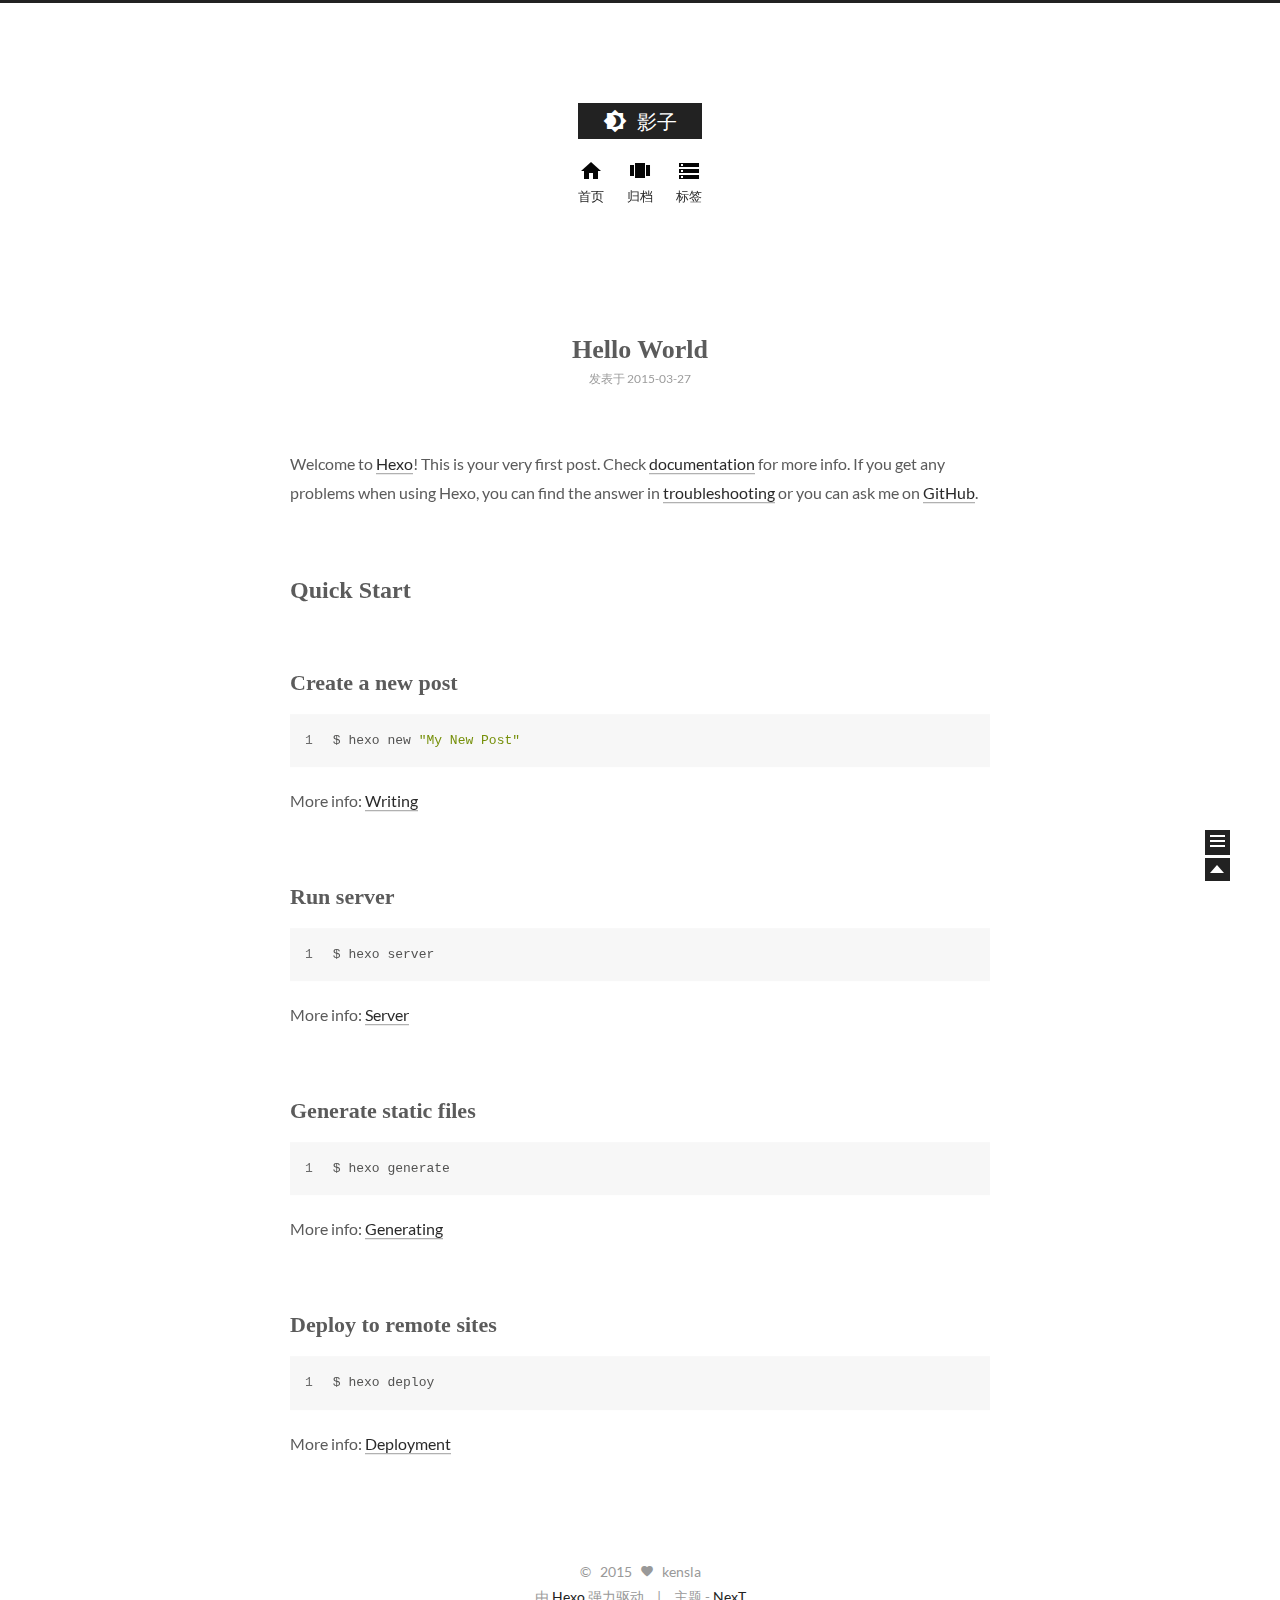
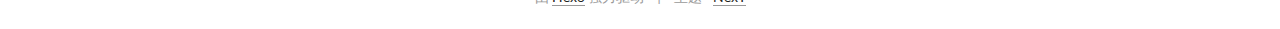
==== index.html @ 40269f3b "Site updated: 2015-03-28 00:09:03" ====
<!doctype html>
<html class="theme-next use-motion theme-next-next">
<head>
  

<meta charset="UTF-8"/>
<meta http-equiv="X-UA-Compatible" content="IE=edge"/>
<meta name="viewport" content="width=device-width, initial-scale=1, maximum-scale=1"/>




  <link rel="stylesheet" type="text/css" href="/vendors/fancybox/source/jquery.fancybox.css?v=2.1.5"/>


<link rel="stylesheet" type="text/css" href="/css/main.css?v=0.4.0"/>





    <meta name="keywords" content="Hexo,next" />



    <link rel="alternate" href="/atom.xml" title="影子" type="application/atom+xml" />



    <link rel="shorticon icon" type="image/x-icon" href="/favicon.ico?v=0.4.0" />




  <title> 影子 </title>
</head>

<body>
  <div class="container one-column 
   page-home 
">
    <div class="headband"></div>

    <div id="header" class="header">
      <div class="header-inner">
        <h1 class="site-meta">
  <span class="logo-line-before"><i></i></span>
  <a href="/" class="brand">
      <span class="logo">
        <i class="icon-logo"></i>
      </span>
      <span class="site-title">影子</span>
  </a>
  <span class="logo-line-after"><i></i></span>
</h1>


  <ul id="menu" class="menu">
    
      
      <li class="menu-item menu-item-home">
        <a href="/">
          <i class="menu-item-icon icon-home"></i> <br />
          首页
        </a>
      </li>
    
      
      <li class="menu-item menu-item-archives">
        <a href="/archives">
          <i class="menu-item-icon icon-archives"></i> <br />
          归档
        </a>
      </li>
    
      
      <li class="menu-item menu-item-tags">
        <a href="/tags">
          <i class="menu-item-icon icon-tags"></i> <br />
          标签
        </a>
      </li>
    
  </ul>


      </div>
    </div>

    <div id="main" class="main">
      <div class="main-inner">
        <div id="content" class="content">
          
            
          

          <div id="posts" class="posts-expand">
            
  
    

  <div class="post post-type-normal ">
    <div class="post-header">

      
      
        <h1 class="post-title">
          
          
            
              <a class="post-title-link" href="/2015/03/27/hello-world/">
                Hello World
              </a>
            
          
        </h1>
      

      <div class="post-meta">
        <span class="post-time">
          
            发表于 2015-03-27
          
        </span>

        
          
        

        
          
        
      </div>
    </div>

    
      <div class="post-body">

        
        

        
          
            <p>Welcome to <a href="http://hexo.io/" target="_blank" rel="external">Hexo</a>! This is your very first post. Check <a href="http://hexo.io/docs/" target="_blank" rel="external">documentation</a> for more info. If you get any problems when using Hexo, you can find the answer in <a href="http://hexo.io/docs/troubleshooting.html" target="_blank" rel="external">troubleshooting</a> or you can ask me on <a href="https://github.com/hexojs/hexo/issues" target="_blank" rel="external">GitHub</a>.</p>
<h2 id="Quick_Start">Quick Start</h2><h3 id="Create_a_new_post">Create a new post</h3><figure class="highlight bash"><table><tr><td class="gutter"><pre><span class="line">1</span><br></pre></td><td class="code"><pre><span class="line">$ hexo new <span class="string">"My New Post"</span></span><br></pre></td></tr></table></figure>
<p>More info: <a href="http://hexo.io/docs/writing.html" target="_blank" rel="external">Writing</a></p>
<h3 id="Run_server">Run server</h3><figure class="highlight bash"><table><tr><td class="gutter"><pre><span class="line">1</span><br></pre></td><td class="code"><pre><span class="line">$ hexo server</span><br></pre></td></tr></table></figure>
<p>More info: <a href="http://hexo.io/docs/server.html" target="_blank" rel="external">Server</a></p>
<h3 id="Generate_static_files">Generate static files</h3><figure class="highlight bash"><table><tr><td class="gutter"><pre><span class="line">1</span><br></pre></td><td class="code"><pre><span class="line">$ hexo generate</span><br></pre></td></tr></table></figure>
<p>More info: <a href="http://hexo.io/docs/generating.html" target="_blank" rel="external">Generating</a></p>
<h3 id="Deploy_to_remote_sites">Deploy to remote sites</h3><figure class="highlight bash"><table><tr><td class="gutter"><pre><span class="line">1</span><br></pre></td><td class="code"><pre><span class="line">$ hexo deploy</span><br></pre></td></tr></table></figure>
<p>More info: <a href="http://hexo.io/docs/deployment.html" target="_blank" rel="external">Deployment</a></p>

          
        
      </div>
    

    
      <div class="post-footer">
        

        

        
        
          <div class="post-eof"></div>
        
      </div>
    
  </div>


  

          </div>

          
        </div>

        
<div class="sidebar-toggle">
  <div class="sidebar-toggle-line-wrap">
    <span class="sidebar-toggle-line sidebar-toggle-line-first"></span>
    <span class="sidebar-toggle-line sidebar-toggle-line-middle"></span>
    <span class="sidebar-toggle-line sidebar-toggle-line-last"></span>
  </div>
</div>

<div id="sidebar" class="sidebar">
  <div class="sidebar-inner">

    

    <div class="site-overview">
      <div class="site-author motion-element">
        <img class="site-author-image" src="/images/default_avatar.jpg" alt="kensla" />
        <p class="site-author-name">kensla</p>
      </div>
      <p class="site-description motion-element"></p>
      <div class="site-state motion-element">
        <div class="site-state-item site-state-posts">
          <span class="site-state-item-count">1</span>
          <span class="site-state-item-name">日志</span>
        </div>
        <div class="site-state-item site-state-tags">
            <span class="site-state-item-count">0</span>
            <span class="site-state-item-name">标签</span>
        </div>
        <div class="site-state-item site-state-pages">
            <span class="site-state-item-count">0</span>
            <span class="site-state-item-name">页面</span>
        </div>
      </div>

      
        <div class="feed-link motion-element">
          <a href="/atom.xml">
            <i class="menu-item-icon icon-feed"></i>
            RSS
          </a>
        </div>
      

      <div class="links-of-author motion-element">
        
      </div>

      
      

    </div>

    

  </div>
</div>


      </div>
    </div>

    <div id="footer" class="footer">
      <div class="footer-inner">
        <div class="copyright">
  
  &copy; &nbsp; 
  2015
  <span class="with-love">
    <i class="icon-heart"></i>
  </span>
  <span class="author">kensla</span>
</div>

<div class="powered-by">
  由 <a class="theme-link" href="http://hexo.io">Hexo</a> 强力驱动
</div>

<div class="theme-info">
  主题 -
  <a class="theme-link" href="https://github.com/iissnan/hexo-theme-next">
    NexT
  </a>
</div>



      </div>
    </div>

    <div class="back-to-top"></div>
  </div>

  <script type="text/javascript" src="/vendors/jquery/index.js?v=2.1.3"></script>

  
  

  
  <script type="text/javascript" src="/vendors/fancybox/source/jquery.fancybox.pack.js"></script>
  <script type="text/javascript">
    $(document).ready(function() {
      $(".fancybox").fancybox();
    });
  </script>

  <script type="text/javascript">
  function hasMobileUA () {
    var nav = window.navigator;
    var ua = nav.userAgent;
    var pa = /iPad|iPhone|Android|Opera Mini|BlackBerry|webOS|UCWEB|Blazer|PSP|IEMobile|Symbian/g;

    return pa.test(ua);
  }

  function isDesktop () {
    return screen.width > 991 && !hasMobileUA();
  }

  function isTablet () {
    return screen.width < 992 && screen.width > 767 && hasMobileUA();
  }

  function isMobile () {
    return screen.width < 767 && hasMobileUA();
  }

  function escapeSelector (selector) {
    return selector.replace(/[!"$%&'()*+,.\/:;<=>?@[\\\]^`{|}~]/g, "\\$&")
  }
</script>

  

  <script type="text/javascript" src="/vendors/velocity/velocity.min.js"></script>
  <script type="text/javascript" src="/vendors/velocity/velocity.ui.min.js"></script>

  <script type="text/javascript" id="motion.global">
  $(document).ready(function () {
    var body = $('body');
    var isSidebarVisible = false;
    var sidebarToggle = $('.sidebar-toggle');
    var sidebarToggleLine1st = $('.sidebar-toggle-line-first')
    var sidebarToggleLine2nd = $('.sidebar-toggle-line-middle');
    var sidebarToggleLine3rd = $('.sidebar-toggle-line-last');
    var sidebar = $('.sidebar');

    var SIDEBAR_WIDTH = '320px';
    var SIDEBAR_DISPLAY_DURATION = 300;

    var sidebarToogleLineStatusInit = {width: '100%', opacity: 1, left: 0, rotateZ: 0, top: 0};

    var sidebarToggleLine1stStatusInit = sidebarToogleLineStatusInit;
    var sidebarToggleLine1stStatusArrow = {width: '50%', rotateZ: '-45deg', top: '2px'};
    var sidebarToogleLine1stStatusClose = {width: '100%', rotateZ: '-45deg', top: '5px'};

    var sidebarToggleLine2ndStatusInit = sidebarToogleLineStatusInit;
    var sidebarToggleLine2ndStatusArrow = {width: '90%'};
    var sidebarToogleLine2ndStatusClose = {opacity: 0};

    var sidebarToggleLine3rdStatusInit = sidebarToogleLineStatusInit;
    var sidebarToggleLine3rdStatusArrow = {width: '50%', rotateZ: '45deg', top: '-2px'};
    var sidebarToogleLine3rdStatusClose = {width: '100%', rotateZ: '45deg', top: '-5px'};

    LogoAndMenuMotion();
    sidebatToggleMotion();
    postsListMotion();
    backToTopMotion();


    $(document)
      .on('sidebar.isShowing', function () {
        isDesktop() && body.velocity(
          {paddingRight: SIDEBAR_WIDTH},
          SIDEBAR_DISPLAY_DURATION
        );
        sidebarContentMotion();
      })
      .on('sidebar.isHiding', function () {});

    function LogoAndMenuMotion() {
      $.Velocity.RunSequence([
        { e: $('.brand'), p: { opacity: 1 }, o: { duration: 100 } },
        { e: $('.logo'), p: { opacity: 1, top: 0 }, o: { duration: 50} },
        
        { e: $('.site-title'), p: { opacity: 1, top: 0 }, o: { duration: 200 } }
      ]);
      $('.menu-item').velocity('transition.slideDownIn', {display: null});
    }


    function backToTopMotion () {
      var b2top = $('.back-to-top');
      b2top.on('click', function () {
        body.velocity('scroll');
      });
    }

    function sidebarShowMotion () {

      sidebarToggleLine1st.velocity(sidebarToogleLine1stStatusClose);
      sidebarToggleLine2nd.velocity(sidebarToogleLine2ndStatusClose);
      sidebarToggleLine3rd.velocity(sidebarToogleLine3rdStatusClose);

      sidebar.velocity({width: SIDEBAR_WIDTH}, {
        display: 'block',
        duration: SIDEBAR_DISPLAY_DURATION,
        complete: function () {
          sidebar.addClass('sidebar-active');
          sidebar.trigger('sidebar.didShow');
        }
      });
      sidebar.trigger('sidebar.isShowing');
    }

    function sidebarHideMotion () {
      isDesktop() && body.velocity({paddingRight: 0});
      sidebar.velocity('reverse');

      sidebarToggleLine1st.velocity(sidebarToggleLine1stStatusInit);
      sidebarToggleLine2nd.velocity(sidebarToggleLine2ndStatusInit);
      sidebarToggleLine3rd.velocity(sidebarToggleLine3rdStatusInit);

      sidebar.removeClass('sidebar-active');
      sidebar.trigger('sidebar.isHiding');
    };

    function sidebarContentMotion () {
      $('.sidebar .motion-element').velocity(
        'transition.slideRightIn',
        {stagger: 50, drag: true}
      );
    }

    function postsListMotion () {
      var postMotionOptions = window.postMotionOptions || {stagger: 300, drag: true};
      $('.post').velocity('transition.slideDownIn', postMotionOptions);
    }

    function sidebatToggleMotion () {
      sidebarToggle.on('click', function () {
        isSidebarVisible ? sidebarHideMotion() : sidebarShowMotion();
        isSidebarVisible = !isSidebarVisible;
      });

      sidebarToggle.hover(function () {
        if (isSidebarVisible) {return}
        sidebarToggleLine1st.velocity('stop').velocity(sidebarToggleLine1stStatusArrow);
        sidebarToggleLine2nd.velocity('stop').velocity(sidebarToggleLine2ndStatusArrow);
        sidebarToggleLine3rd.velocity('stop').velocity(sidebarToggleLine3rdStatusArrow);
      }, function () {
        if (isSidebarVisible) {return}
        sidebarToggleLine1st.velocity('stop').velocity(sidebarToggleLine1stStatusInit);
        sidebarToggleLine2nd.velocity('stop').velocity(sidebarToggleLine2ndStatusInit);
        sidebarToggleLine3rd.velocity('stop').velocity(sidebarToggleLine3rdStatusInit);
      });
    }
  });

</script>





  

  

  
  

  


  
</body>
</html>
---- css/main.css ----
/* normalize.css v3.0.2 | MIT License | git.io/normalize */
html {
  font-family: sans-serif; /* 1 */
  -ms-text-size-adjust: 100%; /* 2 */
  -webkit-text-size-adjust: 100%; /* 2 */
}
body {
  margin: 0;
}
article,
aside,
details,
figcaption,
figure,
footer,
header,
hgroup,
main,
menu,
nav,
section,
summary {
  display: block;
}
audio,
canvas,
progress,
video {
  display: inline-block; /* 1 */
  vertical-align: baseline; /* 2 */
}
audio:not([controls]) {
  display: none;
  height: 0;
}
[hidden],
template {
  display: none;
}
a {
  background-color: transparent;
}
a:active,
a:hover {
  outline: 0;
}
abbr[title] {
  border-bottom: 1px dotted;
}
b,
strong {
  font-weight: bold;
}
dfn {
  font-style: italic;
}
h1 {
  font-size: 2em;
  margin: 0.67em 0;
}
mark {
  background: #ff0;
  color: #000;
}
small {
  font-size: 80%;
}
sub,
sup {
  font-size: 75%;
  line-height: 0;
  position: relative;
  vertical-align: baseline;
}
sup {
  top: -0.5em;
}
sub {
  bottom: -0.25em;
}
img {
  border: 0;
}
svg:not(:root) {
  overflow: hidden;
}
figure {
  margin: 1em 40px;
}
hr {
  -moz-box-sizing: content-box;
  box-sizing: content-box;
  height: 0;
}
pre {
  overflow: auto;
}
code,
kbd,
pre,
samp {
  font-family: monospace, monospace;
  font-size: 1em;
}
button,
input,
optgroup,
select,
textarea {
  color: inherit; /* 1 */
  font: inherit; /* 2 */
  margin: 0; /* 3 */
}
button {
  overflow: visible;
}
button,
select {
  text-transform: none;
}
button,
html input[type="button"],
input[type="reset"],
input[type="submit"] {
  -webkit-appearance: button; /* 2 */
  cursor: pointer; /* 3 */
}
button[disabled],
html input[disabled] {
  cursor: default;
}
button::-moz-focus-inner,
input::-moz-focus-inner {
  border: 0;
  padding: 0;
}
input {
  line-height: normal;
}
input[type="checkbox"],
input[type="radio"] {
  box-sizing: border-box; /* 1 */
  padding: 0; /* 2 */
}
input[type="number"]::-webkit-inner-spin-button,
input[type="number"]::-webkit-outer-spin-button {
  height: auto;
}
input[type="search"] {
  -webkit-appearance: textfield; /* 1 */
  -moz-box-sizing: content-box;
  -webkit-box-sizing: content-box; /* 2 */
  box-sizing: content-box;
}
input[type="search"]::-webkit-search-cancel-button,
input[type="search"]::-webkit-search-decoration {
  -webkit-appearance: none;
}
fieldset {
  border: 1px solid #c0c0c0;
  margin: 0 2px;
  padding: 0.35em 0.625em 0.75em;
}
legend {
  border: 0; /* 1 */
  padding: 0; /* 2 */
}
textarea {
  overflow: auto;
}
optgroup {
  font-weight: bold;
}
table {
  border-collapse: collapse;
  border-spacing: 0;
}
td,
th {
  padding: 0;
}
::selection {
  background: #262a30;
  color: #fff;
}
body {
  position: relative;
  font-family: Lato, "Microsoft Jhenghei", "Hiragino Sans GB", "Microsoft YaHei", sans-serif;
  font-size: 16px;
  line-height: 1.8;
  color: #555;
  background: #fff;
}
@media (min-width: 768px) and (max-width: 991px) {
  body {
    padding-right: 0 !important;
  }
}
@media (max-width: 767px) {
  body {
    padding-right: 0 !important;
  }
}
h1,
h2,
h3,
h4,
h5,
h6 {
  margin: 0;
  padding: 0;
  font-weight: bold;
  line-height: 1;
  font-family: Cambria, Georgia, "Microsoft Jhenghei", "Hiragino Sans GB", "Microsoft YaHei", "Times New Roman", serif;
}
h1 {
  font-size: 26px;
}
@media (max-width: 767px) {
  h1 {
    font-size: 22px;
  }
}
h2 {
  font-size: 24px;
}
@media (max-width: 767px) {
  h2 {
    font-size: 20px;
  }
}
h3 {
  font-size: 22px;
}
@media (max-width: 767px) {
  h3 {
    font-size: 18px;
  }
}
h4 {
  font-size: 20px;
}
@media (max-width: 767px) {
  h4 {
    font-size: 16px;
  }
}
h5 {
  font-size: 18px;
}
@media (max-width: 767px) {
  h5 {
    font-size: 14px;
  }
}
h6 {
  font-size: 16px;
}
@media (max-width: 767px) {
  h6 {
    font-size: 12px;
  }
}
p {
  margin: 20px 0;
}
a {
  color: #222;
  text-decoration: none;
  border-bottom: 1px solid #999;
}
a:hover {
  border-bottom-color: #222;
}
ul {
  list-style: none;
}
blockquote {
  margin: 0;
  padding: 0;
}
img {
  display: block;
  margin: auto 0;
  max-width: 100%;
  height: auto;
}
h2,
h3,
h4,
h5,
h6 {
  margin: 60px 0 15px;
}
ul {
  list-style: square;
}
hr {
  margin: 40px 0;
  height: 3px;
  border: none;
  background-color: #ddd;
  background-image: repeating-linear-gradient(-45deg, #fff, #fff 4px, transparent 4px, transparent 8px);
}
blockquote {
  padding: 0 15px;
  color: #666;
  border-left: 4px solid #ddd;
}
blockquote cite::before {
  content: "-";
  padding: 0 5px;
}
dt {
  font-weight: 700;
}
dd {
  margin: 0;
  padding: 0;
}
.pullquote {
  width: 45%;
}
.pullquote.left {
  float: left;
  margin-left: 5px;
  margin-right: 10px;
}
.pullquote.right {
  float: right;
  margin-left: 10px;
  margin-right: 5px;
}
.highlight table,
.gist table {
  width: auto;
}
.highlight table td,
.gist table td {
  border: none;
}
.highlight a,
.gist a {
  color: #222 !important;
  text-decoration: none !important;
}
.video-container {
  position: relative;
  padding-top: 60%;
  height: 0;
  overflow: hidden;
}
.video-container iframe,
.video-container object,
.video-container embed {
  position: absolute;
  top: 0;
  left: 0;
  width: 100%;
  height: 100%;
}
table {
  width: 100%;
  border-collapse: collapse;
  border-spacing: 0;
}
caption,
th,
td {
  text-align: left;
  vertical-align: middle;
  font-weight: normal;
}
th {
  font-weight: 700;
  border-bottom: 3px solid #ddd;
  padding-bottom: 10px;
}
td {
  border-bottom: 1px solid #ddd;
  padding: 10px 0;
}
.text-left {
  text-align: left;
}
.text-center {
  text-align: center;
}
.text-right {
  text-align: right;
}
.text-justify {
  text-align: justify;
}
.text-nowrap {
  white-space: nowrap;
}
.text-lowercase {
  text-transform: lowercase;
}
.text-uppercase {
  text-transform: uppercase;
}
.text-capitalize {
  text-transform: capitalize;
}
.center-block {
  display: block;
  margin-left: auto;
  margin-right: auto;
}
.clearfix:before,
.clearfix:after {
  content: " ";
  display: table;
}
.clearfix:after {
  clear: both;
}
.full-image.full-image.full-image {
  border: none;
}
@media (min-width: 992px) {
  .full-image.full-image.full-image {
    max-width: none;
    width: 126%;
    margin: 0 -13%;
  }
}
.blockquote-center,
.page-home .post-type-quote blockquote,
.page-post-detail .post-type-quote blockquote {
  position: relative;
  margin: 40px 0;
  padding: 0;
  border-left: none;
  text-align: center;
}
.blockquote-center::before,
.page-home .post-type-quote blockquote::before,
.page-post-detail .post-type-quote blockquote::before,
.blockquote-center::after,
.page-home .post-type-quote blockquote::after,
.page-post-detail .post-type-quote blockquote::after {
  position: absolute;
  content: ' ';
  display: block;
  width: 100%;
  height: 24px;
  opacity: 0.2;
  background: url("[data-uri]") no-repeat;
  background-position: 0 -7px;
  background-size: 24px 24px;
}
.blockquote-center::before,
.page-home .post-type-quote blockquote::before,
.page-post-detail .post-type-quote blockquote::before {
  top: -20px;
  border-top: 1px solid #ccc;
}
.blockquote-center::after,
.page-home .post-type-quote blockquote::after,
.page-post-detail .post-type-quote blockquote::after {
  bottom: -20px;
  border-bottom: 1px solid #ccc;
  background-position: 100% 7px;
}
.blockquote-center p,
.page-home .post-type-quote blockquote p,
.page-post-detail .post-type-quote blockquote p,
.blockquote-center div,
.page-home .post-type-quote blockquote div,
.page-post-detail .post-type-quote blockquote div {
  text-align: center;
}
.use-motion .motion-element {
  opacity: 0;
}
@font-face {
  font-family: 'Lato';
  src: url("../fonts/lato/lato-reg-webfont-g.eot");
  font-weight: normal;
  font-style: normal;
}
@font-face {
  font-family: 'Lato';
  src: url("../fonts/lato/lato-reg-webfont-g.woff") format('woff');
  font-weight: normal;
  font-style: normal;
}
@font-face {
  font-family: 'Lato';
  src: url("../fonts/lato/lato-bol-webfont-g.eot");
  font-weight: bold;
  font-style: normal;
}
@font-face {
  font-family: 'Lato';
  src: url("../fonts/lato/lato-bol-webfont-g.woff") format('woff');
  font-weight: bold;
  font-style: normal;
}
@font-face {
  font-family: 'Lato';
  src: url("../fonts/lato/lato-regita-webfont-g.eot");
  font-weight: normal;
  font-style: italic;
}
@font-face {
  font-family: 'Lato';
  src: url("../fonts/lato/lato-regita-webfont-g.woff") format('woff');
  font-weight: normal;
  font-style: italic;
}
@font-face {
  font-family: 'default';
  src: url("../fonts/icon-default/icomoon.eot?-9394c0");
  src: url("../fonts/icon-default/icomoon.eot?#iefix-9394c0") format('embedded-opentype'), url("../fonts/icon-default/icomoon.woff?-9394c0") format('woff'), url("../fonts/icon-default/icomoon.ttf?-9394c0") format('truetype'), url("../fonts/icon-default/icomoon.svg?-9394c0#default") format('svg');
  font-weight: normal;
  font-style: normal;
}
[class^="icon-"],
[class*=" icon-"] {
  font-family: 'default';
  speak: none;
  font-style: normal;
  font-weight: normal;
  font-variant: normal;
  text-transform: none;
  line-height: 1;
/* Better Font Rendering =========== */
  -webkit-font-smoothing: antialiased;
  -moz-osx-font-smoothing: grayscale;
}
.icon-logo {
  font-size: 24px;
  color: #fff;
}
.icon-home,
.icon-categories,
.icon-archives,
.icon-tags,
.icon-about,
.icon-feed {
  font-size: 24px;
  color: #000;
}
.icon-external-link {
  font-size: 14px;
}
.icon-heart {
  font-size: 14px;
}
.icon-logo:before {
  content: "\e61c";
}
.icon-home:before {
  content: "\e605";
}
.icon-categories:before {
  content: "\e625";
}
.icon-archives:before {
  content: "\e60b";
}
.icon-tags:before {
  content: "\e610";
}
.icon-about:before {
  content: "\e612";
}
.icon-feed:before {
  content: "\e62b";
}
.icon-external-link:before {
  content: "\e607";
}
.icon-heart:before {
  content: "\e601";
}
.icon-account-circle:before {
  content: "\e600";
}
.icon-favorite-outline:before {
  content: "\e602";
}
.icon-get-app:before {
  content: "\e603";
}
.icon-grade:before {
  content: "\e604";
}
.icon-invert-colors:before {
  content: "\e606";
}
.icon-room:before {
  content: "\e608";
}
.icon-schedule:before {
  content: "\e609";
}
.icon-search:before {
  content: "\e60a";
}
.icon-location-on:before {
  content: "\e60c";
}
.icon-brightness-high:before {
  content: "\e60d";
}
.icon-brightness-low:before {
  content: "\e60e";
}
.icon-brightness-medium:before {
  content: "\e60f";
}
.icon-format-quote:before {
  content: "\e611";
}
.icon-keyboard-arrow-down:before {
  content: "\e613";
}
.icon-keyboard-arrow-left:before {
  content: "\e614";
}
.icon-keyboard-arrow-right:before {
  content: "\e615";
}
.icon-keyboard-arrow-up:before {
  content: "\e616";
}
.icon-keyboard-capslock:before {
  content: "\e617";
}
.icon-audiotrack:before {
  content: "\e618";
}
.icon-brightness-1:before {
  content: "\e619";
}
.icon-brightness-2:before {
  content: "\e61a";
}
.icon-brightness-3:before {
  content: "\e61b";
}
.icon-brightness-4:before {
  content: "\e61c";
}
.icon-brightness-5:before {
  content: "\e61d";
}
.icon-brightness-6:before {
  content: "\e61e";
}
.icon-brightness-7:before {
  content: "\e61f";
}
.icon-filter-vintage:before {
  content: "\e620";
}
.icon-hdr-strong:before {
  content: "\e621";
}
.icon-nature-people:before {
  content: "\e622";
}
.icon-timelapse:before {
  content: "\e623";
}
.icon-timer-auto:before {
  content: "\e624";
}
.icon-layers:before {
  content: "\e625";
}
.icon-pin-drop:before {
  content: "\e626";
}
.icon-arrow-drop-down:before {
  content: "\e627";
}
.icon-arrow-drop-up:before {
  content: "\e628";
}
.icon-check:before {
  content: "\e629";
}
.icon-close:before {
  content: "\e62a";
}
.icon-whatshot:before {
  content: "\e62b";
}
.icon-radio-button-on:before {
  content: "\e62c";
}
.icon-star:before {
  content: "\e62d";
}
.post pre,
.post .highlight {
  background: #f7f7f7;
  margin: 20px 0;
  padding: 15px;
  overflow: auto;
  font-size: 13px;
  color: #4d4d4c;
  line-height: 1.8;
}
.post .highlight .gutter pre,
.post .gist .gist-file .gist-data .line-numbers {
  color: #666;
}
.post pre,
.post code {
  font-family: "PT Mono", Consolas, Monaco, Menlo, monospace;
}
.post code {
  background: #eee;
  text-shadow: 0 1px #fff;
  padding: 0 0.3em;
}
.post pre code {
  background: none;
  text-shadow: none;
  padding: 0;
}
.post .highlight pre {
  border: none;
  margin: 0;
  padding: 0;
}
.post .highlight table {
  margin: 0;
  width: auto;
}
.post .highlight td {
  border: none;
  padding: 0;
}
.post .highlight figcaption {
  font-size: 0.85em;
  color: #8e908c;
  line-height: 1em;
  margin-bottom: 1em;
}
.post .highlight figcaption:before,
.post .highlight figcaption:after {
  content: " ";
  display: table;
}
.post .highlight figcaption:after {
  clear: both;
}
.post .highlight figcaption a {
  float: right;
}
.post .highlight .gutter pre {
  text-align: right;
  padding-right: 20px;
}
.post .highlight .line {
  height: 20px;
}
.post .gist {
  margin: 20px 0;
  border-style: solid;
  border-color: $baseBorderColor;
  border-width: 1px 0;
  background: #f7f7f7;
  padding: 15px 40px 15px 15px;
}
.post .gist .gist-file {
  border: none;
  font-family: "PT Mono", Consolas, Monaco, Menlo, monospace;
  margin: 0;
}
.post .gist .gist-file .gist-data {
  background: none;
  border: none;
}
.post .gist .gist-file .gist-data .line-numbers {
  background: none;
  border: none;
  padding: 0 20px 0 0;
}
.post .gist .gist-file .gist-data .line-data {
  padding: 0 !important;
}
.post .gist .gist-file .highlight {
  margin: 0;
  padding: 0;
  border: none;
}
.post .gist .gist-file .gist-meta {
  background: #f7f7f7;
  color: #8e908c;
  font: 13px Lato, "Microsoft Jhenghei", "Hiragino Sans GB", "Microsoft YaHei", sans-serif;
  text-shadow: 0 0;
  padding: 0;
  margin-top: 1em;
  margin-left: 40px;
}
.post .gist .gist-file .gist-meta a {
  color: color-link;
  font-weight: normal;
}
.post .gist .gist-file .gist-meta a:hover {
  text-decoration: underline;
}
pre .comment {
  color: #8e908c;
}
pre .variable,
pre .attribute,
pre .tag,
pre .regexp,
pre .ruby .constant,
pre .xml .tag .title,
pre .xml .pi,
pre .xml .doctype,
pre .html .doctype,
pre .css .id,
pre .css .class,
pre .css .pseudo {
  color: #c82829;
}
pre .number,
pre .preprocessor,
pre .built_in,
pre .literal,
pre .params,
pre .constant {
  color: #f5871f;
}
pre .ruby .class .title,
pre .css .rules .attribute {
  color: #718c00;
}
pre .string,
pre .value,
pre .inheritance,
pre .header,
pre .ruby .symbol,
pre .xml .cdata {
  color: #718c00;
}
pre .title,
pre .css .hexcolor {
  color: #3e999f;
}
pre .function,
pre .python .decorator,
pre .python .title,
pre .ruby .function .title,
pre .ruby .title .keyword,
pre .perl .sub,
pre .javascript .title,
pre .coffeescript .title {
  color: #4271ae;
}
pre .keyword,
pre .javascript .function {
  color: #8959a8;
}
html,
body {
  height: 100%;
}
.container {
  position: relative;
  min-height: 100%;
}
.header-inner {
  margin: 0 auto;
  padding: 100px 0 70px;
  width: 960px;
}
.one-column .header-inner {
  width: 700px;
}
.main {
  padding-bottom: 150px;
}
.main-inner {
  margin: 0 auto;
  width: 960px;
}
.one-column .main-inner {
  width: 700px;
}
.main-inner .content {
  width: 700px;
}
.footer {
  position: absolute;
  left: 0;
  bottom: 0;
  width: 100%;
  min-height: 50px;
}
.footer-inner {
  margin: 20px auto;
  width: 960px;
}
.one-column .footer-inner {
  width: 700px;
}
.headband {
  height: 3px;
  background: #222;
}
.header {
  background: #fff;
}
.header-inner {
  position: relative;
}
.site-meta {
  text-align: center;
}
@media (max-width: 767px) {
  .site-meta {
    text-align: center;
  }
}
.brand {
  position: relative;
  display: inline-block;
  padding: 0 25px;
  color: #fff;
  background: #222;
  border-bottom: none;
  font-family: Lato, "Microsoft Jhenghei", "Hiragino Sans GB", "Microsoft YaHei", sans-serif;
}
.logo {
  display: inline-block;
  margin-right: 5px;
  line-height: 36px;
  vertical-align: top;
}
.site-title {
  display: inline-block;
  vertical-align: top;
  line-height: 36px;
  font-size: 20px;
  font-weight: normal;
}
.use-motion .brand {
  opacity: 0;
}
.use-motion .logo,
.use-motion .site-title {
  opacity: 0;
  position: relative;
  top: -10px;
}
.menu {
  margin-top: 20px;
  padding-left: 0;
  text-align: center;
}
.menu .menu-item {
  display: inline-block;
  margin-left: 20px;
}
.menu .menu-item:first-child {
  margin-left: 0;
}
.menu .menu-item a {
  display: block;
  font-size: 13px;
  text-transform: capitalize;
  line-height: 1.5;
  border-bottom: 1px solid transparent;
  transition-property: border-color;
  transition-duration: 0.2s;
  transition-timing-function: ease-in-out;
  transition-delay: 0s;
}
.menu .menu-item a:hover {
  border-bottom-color: #222;
}
.translation {
  margin-top: -20px;
  font-size: 14px;
  color: #999;
}
.post:last-child .post-eof.post-eof.post-eof {
  display: none;
}
.sidebar-toggle {
  position: fixed;
  right: 50px;
  bottom: 45px;
  width: 15px;
  height: 15px;
  padding: 5px;
  background: #222;
  line-height: 0;
  z-index: 1050;
  cursor: pointer;
  -webkit-transform: translateZ(0);
}
@media (min-width: 768px) and (max-width: 991px) {
  .sidebar-toggle {
    display: none;
  }
}
@media (max-width: 767px) {
  .sidebar-toggle {
    display: none;
  }
}
.sidebar-toggle-line {
  position: relative;
  display: inline-block;
  vertical-align: top;
  height: 2px;
  width: 100%;
  background: #fff;
  margin-top: 3px;
}
.sidebar-toggle-line:first-child {
  margin-top: 0;
}
.sidebar {
  width: 0;
  position: fixed;
  right: 0;
  top: 0;
  bottom: 0;
  z-index: 1040;
  box-shadow: inset 0 2px 6px #000;
  background: #222;
  -webkit-transform: translateZ(0);
}
.sidebar a {
  color: #555;
  border-bottom-color: #555;
}
@media (min-width: 768px) and (max-width: 991px) {
  .sidebar {
    display: none !important;
  }
}
@media (max-width: 767px) {
  .sidebar {
    display: none !important;
  }
}
.sidebar-inner {
  position: relative;
  padding: 20px 10px;
  color: #999;
  text-align: center;
}
.site-author-image {
  display: block;
  margin: 0 auto;
  max-width: 96px;
  height: auto;
  border: 2px solid #333;
  padding: 2px;
}
.site-author-name {
  margin: 5px 0 0;
  color: #f5f5f5;
}
.site-description {
  margin-top: 5px;
  font-size: 14px;
  color: #555;
}
.site-state {
  overflow: hidden;
  line-height: 1.4;
}
.site-state-item {
  display: inline-block;
  padding: 0 15px;
  border-left: 1px solid #333;
}
.site-state-item:first-child {
  border-left: none;
}
.site-state-item-count {
  display: block;
  text-align: center;
  font-size: 18px;
}
.site-state-item-name {
  font-size: 13px;
}
.feed-link {
  margin-top: 20px;
}
.feed-link a {
  display: inline-block;
  padding: 0 15px;
  color: #fc6423;
  border: 1px solid #fc6423;
  border-radius: 4px;
}
.feed-link a i {
  color: #fc6423;
  font-size: 14px;
}
.feed-link a:hover {
  color: #fff;
  background: #fc6423;
}
.feed-link a:hover i {
  color: #fff;
}
.links-of-author {
  margin-top: 20px;
}
.links-of-author a {
  display: inline-block;
  vertical-align: middle;
  margin-right: 10px;
  margin-bottom: 10px;
  color: #555;
  border-bottom-color: #555;
  font-size: 13px;
}
.links-of-author a:hover {
  color: #999;
}
.links-of-author a:before {
  display: inline-block;
  vertical-align: middle;
  margin-right: 3px;
  content: " ";
  width: 4px;
  height: 4px;
  border-radius: 50%;
  background: #63d7eb;
}
.sidebar-nav {
  margin: 0;
  padding-left: 0;
}
.sidebar-nav li {
  display: inline-block;
  cursor: pointer;
  border-bottom: 1px solid transparent;
  font-size: 15px;
}
.sidebar-nav li:hover {
  color: #f5f5f5;
}
.page-post-detail .sidebar-nav-toc {
  padding: 0 5px;
}
.page-post-detail .sidebar-nav-overview {
  margin-left: 10px;
}
.sidebar-nav .sidebar-nav-active {
  color: #87daff;
  border-bottom-color: #87daff;
}
.sidebar-nav .sidebar-nav-active:hover {
  color: #87daff;
}
.post-toc {
  overflow: hidden;
  position: relative;
}
.post-toc-empty {
  font-size: 14px;
  color: #666;
}
.post-toc ol {
  overflow: auto;
  margin: 0;
  padding: 0 10px 10px;
  text-align: left;
  list-style: none;
  font-size: 14px;
}
.post-toc ol a {
  color: #999;
}
.post-toc ol a:hover {
  color: #ccc;
}
.post-toc .nav .nav-child {
  display: none;
}
.post-toc .nav .active .nav-child {
  display: block;
}
.post-toc .nav .active > a {
  color: #ccc;
}
.post-toc .nav .active-current > a {
  color: #87daff;
}
.post-toc .nav .active-current > a:hover {
  color: #87daff;
}
.post-toc-indicator {
  height: 20px;
  opacity: 0.4;
  background: no-repeat 10px 50%;
  background-size: 10px 12px;
}
.post-toc-indicator-top {
  opacity: 0;
  margin-top: 10px;
  background-image: url("[data-uri]");
}
.post-toc-indicator-bottom {
  position: absolute;
  width: 100%;
  background-image: url("[data-uri]");
}
.footer {
  font-size: 14px;
  color: #999;
}
.footer img {
  border: none;
}
.footer-inner {
  text-align: center;
}
.with-love {
  display: inline-block;
  margin: 0 5px;
}
.powered-by,
.theme-info {
  display: inline-block;
}
.powered-by {
  margin-right: 10px;
}
.powered-by::after {
  content: "|";
  padding-left: 10px;
}
.cc-license {
  margin-top: 10px;
  text-align: center;
}
.cc-license .cc-opacity {
  opacity: 0.7;
  border-bottom: none;
}
.cc-license .cc-opacity:hover {
  opacity: 0.9;
}
.cc-license img {
  display: inline-block;
}
@media (max-width: 767px) {
  body {
    font-size: 14px;
  }
  .header-inner,
  .one-column .header-inner,
  .main-inner,
  .one-column .main-inner,
  .main-inner .content,
  .footer-inner,
  .one-column .footer-inner {
    width: auto;
  }
  .main-inner {
    margin: 20px auto 0;
  }
  .footer-inner {
    padding: 0 10px;
  }
}
.btn {
  display: inline-block;
  padding: 0 20px;
  font-size: 15px;
  color: #fff;
  background: #222;
  border: 2px solid #222;
  text-decoration: none;
  transition-property: background-color;
  transition-duration: 0.2s;
  transition-timing-function: ease-in-out;
  transition-delay: 0s;
}
.btn:hover {
  border-color: #222;
  color: #222;
  background: #fff;
}
.posts-expand {
  padding-top: 40px;
}
@media (max-width: 767px) {
  .posts-expand {
    margin: 0 20px;
  }
  .post-body pre,
  .post-body .highlight {
    margin: 0 -20px;
    padding: 10px 20px;
  }
  .post-body pre .gutter pre,
  .post-body .highlight .gutter pre {
    padding-right: 10px;
  }
}
.posts-expand .post-title {
  font-size: 26px;
  text-align: center;
}
@media (max-width: 767px) {
  .posts-expand .post-title {
    font-size: 22px;
  }
}
.posts-expand .post-title-link {
  display: inline-block;
  position: relative;
  color: #555;
  border-bottom: none;
  line-height: 1.2;
  vertical-align: top;
}
.posts-expand .post-title-link::before {
  content: "";
  position: absolute;
  width: 100%;
  height: 2px;
  bottom: 0;
  left: 0;
  background-color: #000;
  visibility: hidden;
  transform: scaleX(0);
  transition-duration: 0.2s;
  transition-timing-function: ease-in-out;
  transition-delay: 0s;
}
.posts-expand .post-title-link:hover::before {
  visibility: visible;
  transform: scaleX(1);
}
.posts-expand .post-meta {
  margin: 3px 0 60px 0;
  color: #999;
  font-size: 12px;
  text-align: center;
}
.posts-expand .post-meta .post-category-list {
  display: inline-block;
  margin: 0;
  padding: 3px;
}
.posts-expand .post-meta .post-category-list-link {
  color: #999;
}
.posts-expand .post-meta .post-comments-count a {
  border-bottom: none;
  color: #999;
}
.posts-expand .post-body h2,
.posts-expand .post-body h3,
.posts-expand .post-body h4,
.posts-expand .post-body h5,
.posts-expand .post-body h6 {
  padding-top: 10px;
}
.posts-expand .post-body img {
  box-sizing: border-box;
  margin: auto;
  padding: 3px;
  border: 1px solid #ddd;
}
.posts-expand .post-tags {
  margin-top: 40px;
  text-align: center;
}
.posts-expand .post-tags a {
  display: inline-block;
  margin-right: 10px;
  font-size: 13px;
}
.post-nav {
  overflow: hidden;
  margin-top: 60px;
  padding: 10px;
  white-space: nowrap;
  border-top: 1px solid #eee;
}
.post-nav-item {
  display: inline-block;
  width: 50%;
  white-space: normal;
}
.post-nav-item a {
  position: relative;
  display: inline-block;
  line-height: 25px;
  font-size: 14px;
  color: #555;
  border-bottom: none;
}
.post-nav-item a:hover {
  color: #222;
  font-weight: bold;
  border-bottom: none;
}
.post-nav-item a:active {
  top: 2px;
}
.post-nav-item a:before,
.post-nav-item a:after {
  display: inline-block;
  width: 16px;
  height: 25px;
  vertical-align: top;
  opacity: 0.4;
  background-size: 16px;
}
.post-nav-prev a:before {
  content: ' ';
  background: url("[data-uri]") no-repeat 0 50%;
  background-size: 8px;
}
.post-nav-prev a:hover:before {
  opacity: 1;
}
.post-nav-next {
  text-align: right;
}
.post-nav-next a:after {
  content: ' ';
  background: url("[data-uri]") no-repeat 100% 50%;
  background-size: 8px;
}
.post-nav-next a:hover:after {
  opacity: 1;
}
.posts-expand .post-eof {
  display: block;
  margin: 160px auto 120px;
  width: 8%;
  height: 1px;
  background: #ccc;
  text-align: center;
}
.post-more-link {
  margin-top: 50px;
}
@media (max-width: 767px) {
  .posts-collapse {
    margin: 0 20px;
  }
  .posts-collapse .post-title,
  .posts-collapse .post-meta {
    display: block;
    width: auto;
    text-align: left;
  }
}
.posts-collapse {
  margin-left: 55px;
}
@media (max-width: 767px) {
  .posts-collapse {
    margin: 0 20px;
  }
}
.posts-collapse .collection-title {
  position: relative;
  margin: 60px 0;
}
.posts-collapse .collection-title h2 {
  margin-left: 20px;
}
.posts-collapse .collection-title small {
  color: #bbb;
}
.posts-collapse .collection-title::before {
  content: " ";
  position: absolute;
  left: 0;
  top: 50%;
  margin-left: -4px;
  margin-top: -4px;
  width: 8px;
  height: 8px;
  background: #bbb;
  border-radius: 50%;
}
.posts-collapse .post {
  margin: 30px 0;
}
.posts-collapse .post-header {
  position: relative;
  border-bottom: 1px dashed #ccc;
}
.posts-collapse .post-header::before {
  content: " ";
  position: absolute;
  left: 0;
  top: 12px;
  width: 6px;
  height: 6px;
  margin-left: -4px;
  background: #bbb;
  border-radius: 50%;
  border: 1px solid #fff;
}
.posts-collapse .post-header:hover {
  border-bottom-color: #666;
}
.posts-collapse .post-header:hover::before {
  background: #222;
}
.posts-collapse .post-meta {
  position: absolute;
  font-size: 12px;
  left: 20px;
  top: 5px;
}
.posts-collapse .post-comments-count {
  display: none;
}
.posts-collapse .post-title {
  margin-left: 60px;
  font-size: 16px;
  font-weight: normal;
  font-family: Lato, "Microsoft Jhenghei", "Hiragino Sans GB", "Microsoft YaHei", sans-serif;
  line-height: inherit;
}
.posts-collapse .post-title::after {
  margin-left: 3px;
  opacity: 0.6;
}
.posts-collapse .post-title a {
  color: #666;
  border-bottom: none;
}
.page-home .post-type-quote .post-header,
.page-post-detail .post-type-quote .post-header,
.page-home .post-type-quote .post-tags,
.page-post-detail .post-type-quote .post-tags {
  display: none;
}
.pagination {
  margin: 120px 0 40px;
  text-align: center;
  border-top: 1px solid #eee;
}
.page-number-basic,
.pagination .prev,
.pagination .next,
.pagination .page-number,
.pagination .space {
  display: inline-block;
  position: relative;
  top: -1px;
  margin: 0 10px;
  padding: 0 10px;
  line-height: 30px;
}
@media (max-width: 767px) {
  .page-number-basic,
  .pagination .prev,
  .pagination .next,
  .pagination .page-number,
  .pagination .space {
    margin: 0 5px;
  }
}
.pagination .prev,
.pagination .next,
.pagination .page-number {
  border-bottom: 0;
  border-top: 1px solid #eee;
  transition-property: border-color;
  transition-duration: 0.2s;
  transition-timing-function: ease-in-out;
  transition-delay: 0s;
}
.pagination .prev:hover,
.pagination .next:hover,
.pagination .page-number:hover {
  border-top-color: #222;
}
.pagination .space {
  padding: 0;
  margin: 0;
}
.pagination .prev {
  margin-left: 0;
}
.pagination .next {
  margin-right: 0;
}
.pagination .page-number.current {
  color: #fff;
  background: #ccc;
  border-top-color: #ccc;
}
@media (max-width: 767px) {
  .pagination {
    border-top: none;
  }
  .pagination .prev,
  .pagination .next,
  .pagination .page-number {
    margin-bottom: 10px;
    border-top: 0;
    border-bottom: 1px solid #eee;
  }
  .pagination .prev:hover,
  .pagination .next:hover,
  .pagination .page-number:hover {
    border-bottom-color: #222;
  }
}
.comments {
  margin-top: 60px;
}
.tag-cloud {
  text-align: center;
}
.tag-cloud a {
  display: inline-block;
  margin: 10px;
}
.post-gallery {
  overflow: hidden;
  display: table;
  border-spacing: 10px;
  border-collapse: separate;
}
.post-gallery a {
  display: table-cell;
  width: 25%;
  height: 100px;
  text-align: center;
  vertical-align: middle;
  border: none;
}
.post-gallery .post-gallery-img img {
  max-width: 100%;
  max-height: 100%;
  border: none;
}
.fancybox-close,
.fancybox-close:hover {
  border: none;
}
.back-to-top {
  position: fixed;
  bottom: 19px;
  right: 50px;
  z-index: 1050;
  width: 15px;
  height: 13px;
  padding: 5px;
  background: #222;
  color: #fff;
  cursor: pointer;
  -webkit-transform: translateZ(0);
}
@media (max-width: 767px) {
  .back-to-top {
    display: none;
  }
}
@media (min-width: 768px) and (max-width: 991px) {
  .back-to-top {
    display: none;
  }
}
.back-to-top:before {
  display: block;
  content: " ";
  margin-top: 2px;
  width: 0;
  height: 0;
  border-width: 0 7px 8px 7px;
  border-color: transparent transparent #fff transparent;
  border-style: solid;
}
.theme-next #ds-thread #ds-reset {
  color: #555;
}
.theme-next #ds-thread #ds-reset .ds-replybox {
  margin-bottom: 30px;
}
.theme-next #ds-thread #ds-reset .ds-replybox .ds-avatar,
.theme-next #ds-reset .ds-avatar img {
  box-shadow: none;
}
.theme-next #ds-thread #ds-reset .ds-textarea-wrapper {
  border-color: #c7d4e1;
  background: none;
  border-top-right-radius: 3px;
  border-top-left-radius: 3px;
}
.theme-next #ds-thread #ds-reset .ds-textarea-wrapper textarea {
  height: 60px;
}
.theme-next #ds-reset .ds-rounded-top {
  border-radius: 0;
}
.theme-next #ds-thread #ds-reset .ds-post-toolbar {
  box-sizing: border-box;
  border: 1px solid #c7d4e1;
  background: #f6f8fa;
}
.theme-next #ds-thread #ds-reset .ds-post-options {
  height: 40px;
  border: none;
  background: none;
}
.theme-next #ds-thread #ds-reset .ds-toolbar-buttons {
  top: 11px;
}
.theme-next #ds-thread #ds-reset .ds-sync {
  top: 5px;
}
.theme-next #ds-thread #ds-reset .ds-post-button {
  top: 4px;
  right: 5px;
  width: 90px;
  height: 30px;
  border: 1px solid #c5ced7;
  border-radius: 3px;
  background-image: linear-gradient(#fbfbfc, #f5f7f9);
  color: #60676d;
}
.theme-next #ds-thread #ds-reset .ds-post-button:hover {
  background-position: 0 -30px;
  color: #60676d;
}
.theme-next #ds-thread #ds-reset .ds-comments-info {
  padding: 10px 0;
}
.theme-next #ds-thread #ds-reset .ds-sort {
  display: none;
}
.theme-next #ds-thread #ds-reset li.ds-tab a.ds-current {
  border: none;
  background: #f6f8fa;
  color: #60676d;
}
.theme-next #ds-thread #ds-reset li.ds-tab a.ds-current:hover {
  background-color: #e9f0f7;
  color: #60676d;
}
.theme-next #ds-thread #ds-reset li.ds-tab a {
  border-radius: 2px;
  padding: 5px;
}
.theme-next #ds-thread #ds-reset .ds-login-buttons p {
  color: #999;
  line-height: 36px;
}
.theme-next #ds-thread #ds-reset .ds-login-buttons .ds-service-list li {
  height: 28px;
}
.theme-next #ds-thread #ds-reset .ds-service-list a {
  background: none;
  padding: 5px;
  border: 1px solid;
  border-radius: 3px;
  text-align: center;
}
.theme-next #ds-thread #ds-reset .ds-service-list a:hover {
  color: #fff;
  background: #666;
}
.theme-next #ds-thread #ds-reset .ds-service-list .ds-weibo {
  color: #fc9b00;
  border-color: #fc9b00;
}
.theme-next #ds-thread #ds-reset .ds-service-list .ds-weibo:hover {
  background: #fc9b00;
}
.theme-next #ds-thread #ds-reset .ds-service-list .ds-qq {
  color: #60a3ec;
  border-color: #60a3ec;
}
.theme-next #ds-thread #ds-reset .ds-service-list .ds-qq:hover {
  background: #60a3ec;
}
.theme-next #ds-thread #ds-reset .ds-service-list .ds-renren {
  color: #2e7ac4;
  border-color: #2e7ac4;
}
.theme-next #ds-thread #ds-reset .ds-service-list .ds-renren:hover {
  background: #2e7ac4;
}
.theme-next #ds-thread #ds-reset .ds-service-list .ds-douban {
  color: #37994c;
  border-color: #37994c;
}
.theme-next #ds-thread #ds-reset .ds-service-list .ds-douban:hover {
  background: #37994c;
}
.theme-next #ds-thread #ds-reset .ds-service-list .ds-more-services {
  border: none;
}
.theme-next #ds-thread #ds-reset .ds-service-list .ds-more-services:hover {
  background: none;
}
.page-home .post-tags {
  display: none;
}
.use-motion .post {
  opacity: 0;
}
.page-archive .archive-page-counter {
  position: relative;
  top: 3px;
  left: 20px;
}
@media (max-width: 767px) {
  .page-archive .archive-page-counter {
    top: 5px;
  }
}
.page-archive .posts-collapse {
  position: relative;
}
.page-archive .posts-collapse::after {
  top: 20px;
  left: 0;
  margin-left: -2px;
  width: 4px;
  height: 100%;
  background: #f5f5f5;
  z-index: -1;
}
.page-archive .posts-collapse .archive-move-on {
  position: absolute;
  top: 11px;
  left: 0;
  margin-left: -6px;
  width: 10px;
  height: 10px;
  opacity: 0.5;
  background: #555;
  border: 1px solid #fff;
  border-radius: 50%;
}
.page-archive .posts-collapse::before,
.page-archive .posts-collapse::after {
  content: " ";
  position: absolute;
}
.page-post-detail .site-overview {
  display: none;
  margin-top: 20px;
}
.page-post-detail .sidebar-toggle-line {
  background: #87daff;
}
.page-post-detail .comments {
  overflow: hidden;
}
.category-all-page .category-all-title {
  text-align: center;
}
.category-all-page .category-all {
  margin-top: 20px;
}
.category-all-page .category-list {
  margin: 0;
  padding: 0;
  list-style: none;
}
.category-all-page .category-list-item {
  display: inline-block;
  margin: 10px;
}
.category-all-page .category-list-count {
  color: #bbb;
}
.category-all-page .category-list-count:before {
  display: inline;
  content: " (";
}
.category-all-page .category-list-count:after {
  display: inline;
  content: ") ";
}
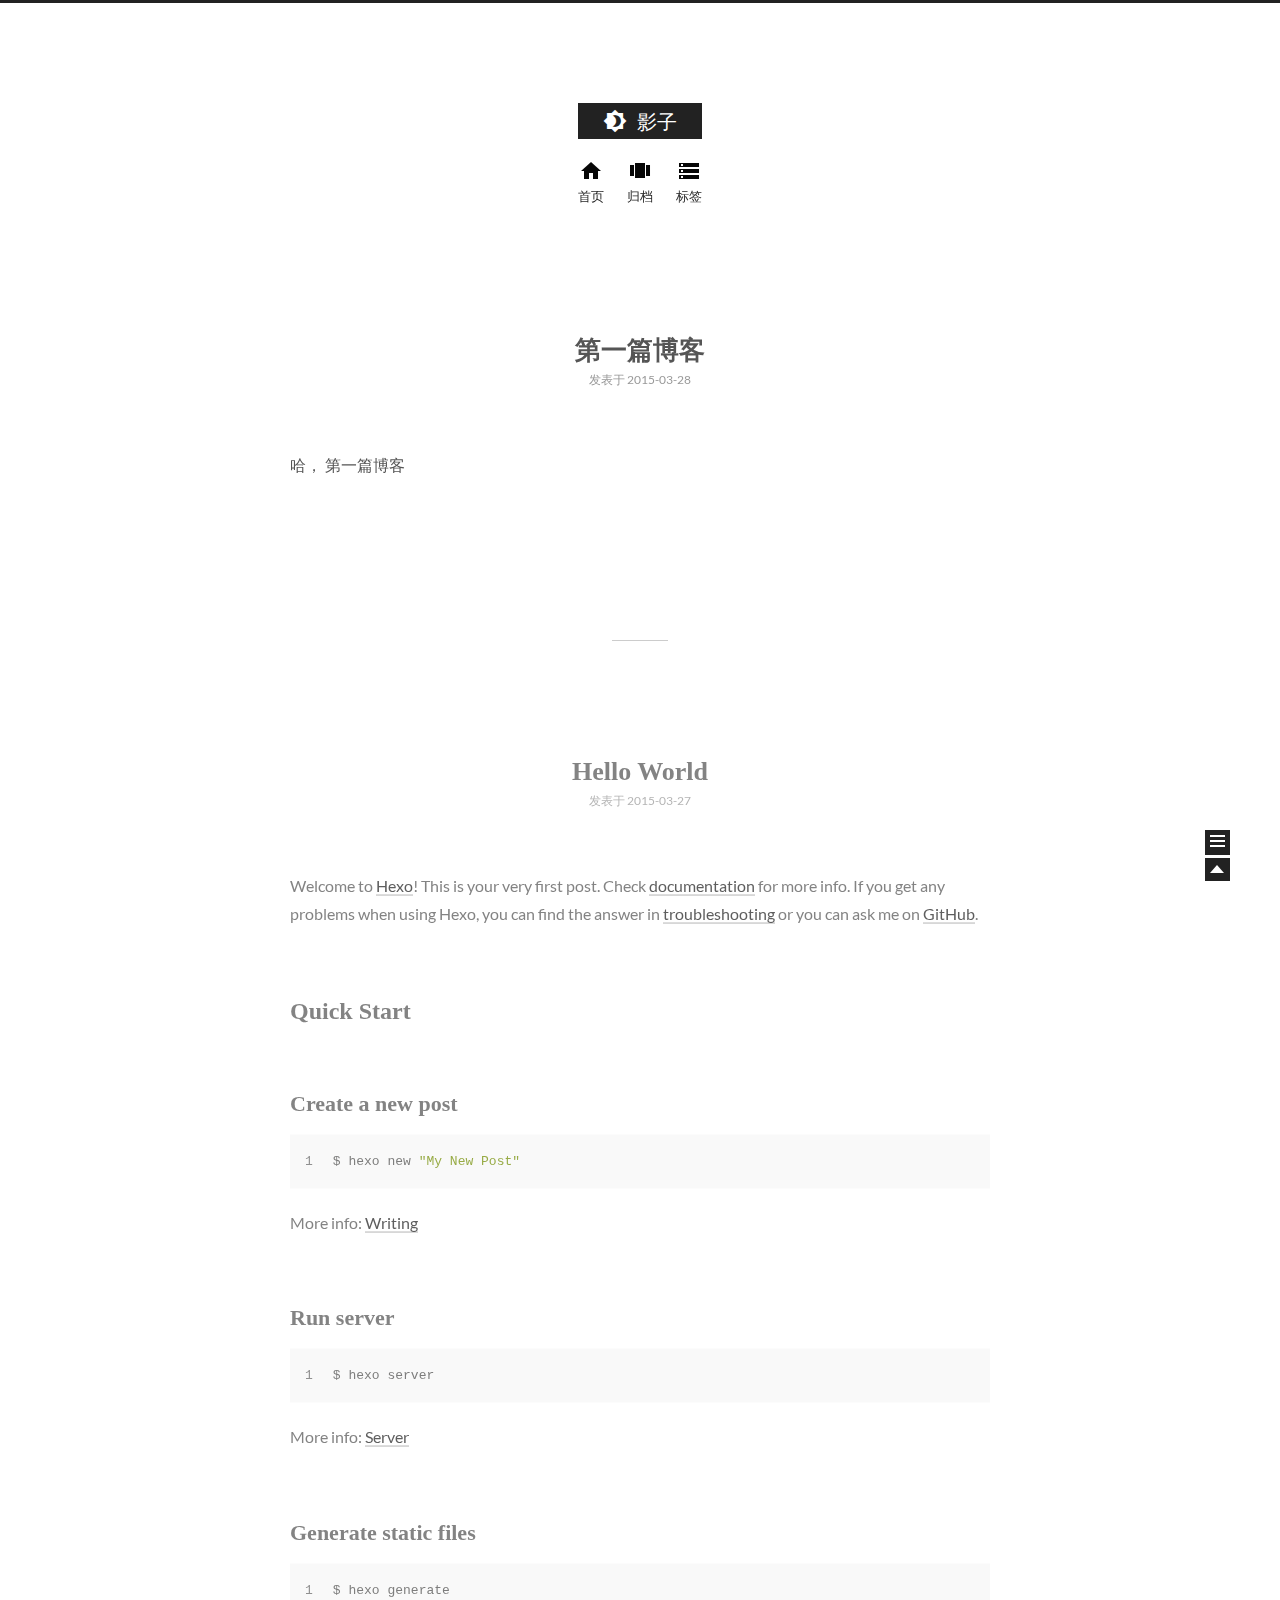
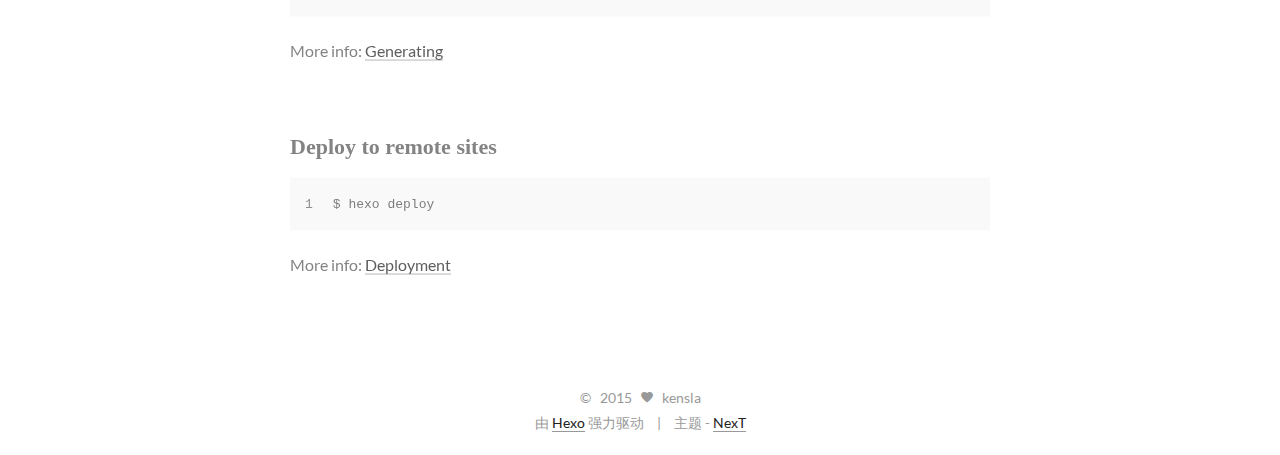
==== commit 13d83d97: "Site updated: 2015-03-28 09:32:39" ====
--- a/index.html
+++ b/index.html
@@ -108,6 +108,73 @@
           
           
             
+              <a class="post-title-link" href="/2015/03/28/第一篇博客/">
+                第一篇博客
+              </a>
+            
+          
+        </h1>
+      
+
+      <div class="post-meta">
+        <span class="post-time">
+          
+            发表于 2015-03-28
+          
+        </span>
+
+        
+          
+        
+
+        
+          
+        
+      </div>
+    </div>
+
+    
+      <div class="post-body">
+
+        
+        
+
+        
+          
+            <p>哈， 第一篇博客</p>
+
+          
+        
+      </div>
+    
+
+    
+      <div class="post-footer">
+        
+
+        
+
+        
+        
+          <div class="post-eof"></div>
+        
+      </div>
+    
+  </div>
+
+
+  
+    
+
+  <div class="post post-type-normal ">
+    <div class="post-header">
+
+      
+      
+        <h1 class="post-title">
+          
+          
+            
               <a class="post-title-link" href="/2015/03/27/hello-world/">
                 Hello World
               </a>
@@ -200,7 +267,7 @@
       <p class="site-description motion-element"></p>
       <div class="site-state motion-element">
         <div class="site-state-item site-state-posts">
-          <span class="site-state-item-count">1</span>
+          <span class="site-state-item-count">2</span>
           <span class="site-state-item-name">日志</span>
         </div>
         <div class="site-state-item site-state-tags">
--- a/css/main.css
+++ b/css/main.css
@@ -1137,7 +1137,7 @@
   width: 4px;
   height: 4px;
   border-radius: 50%;
-  background: #63d7eb;
+  background: #5825e7;
 }
 .sidebar-nav {
   margin: 0;
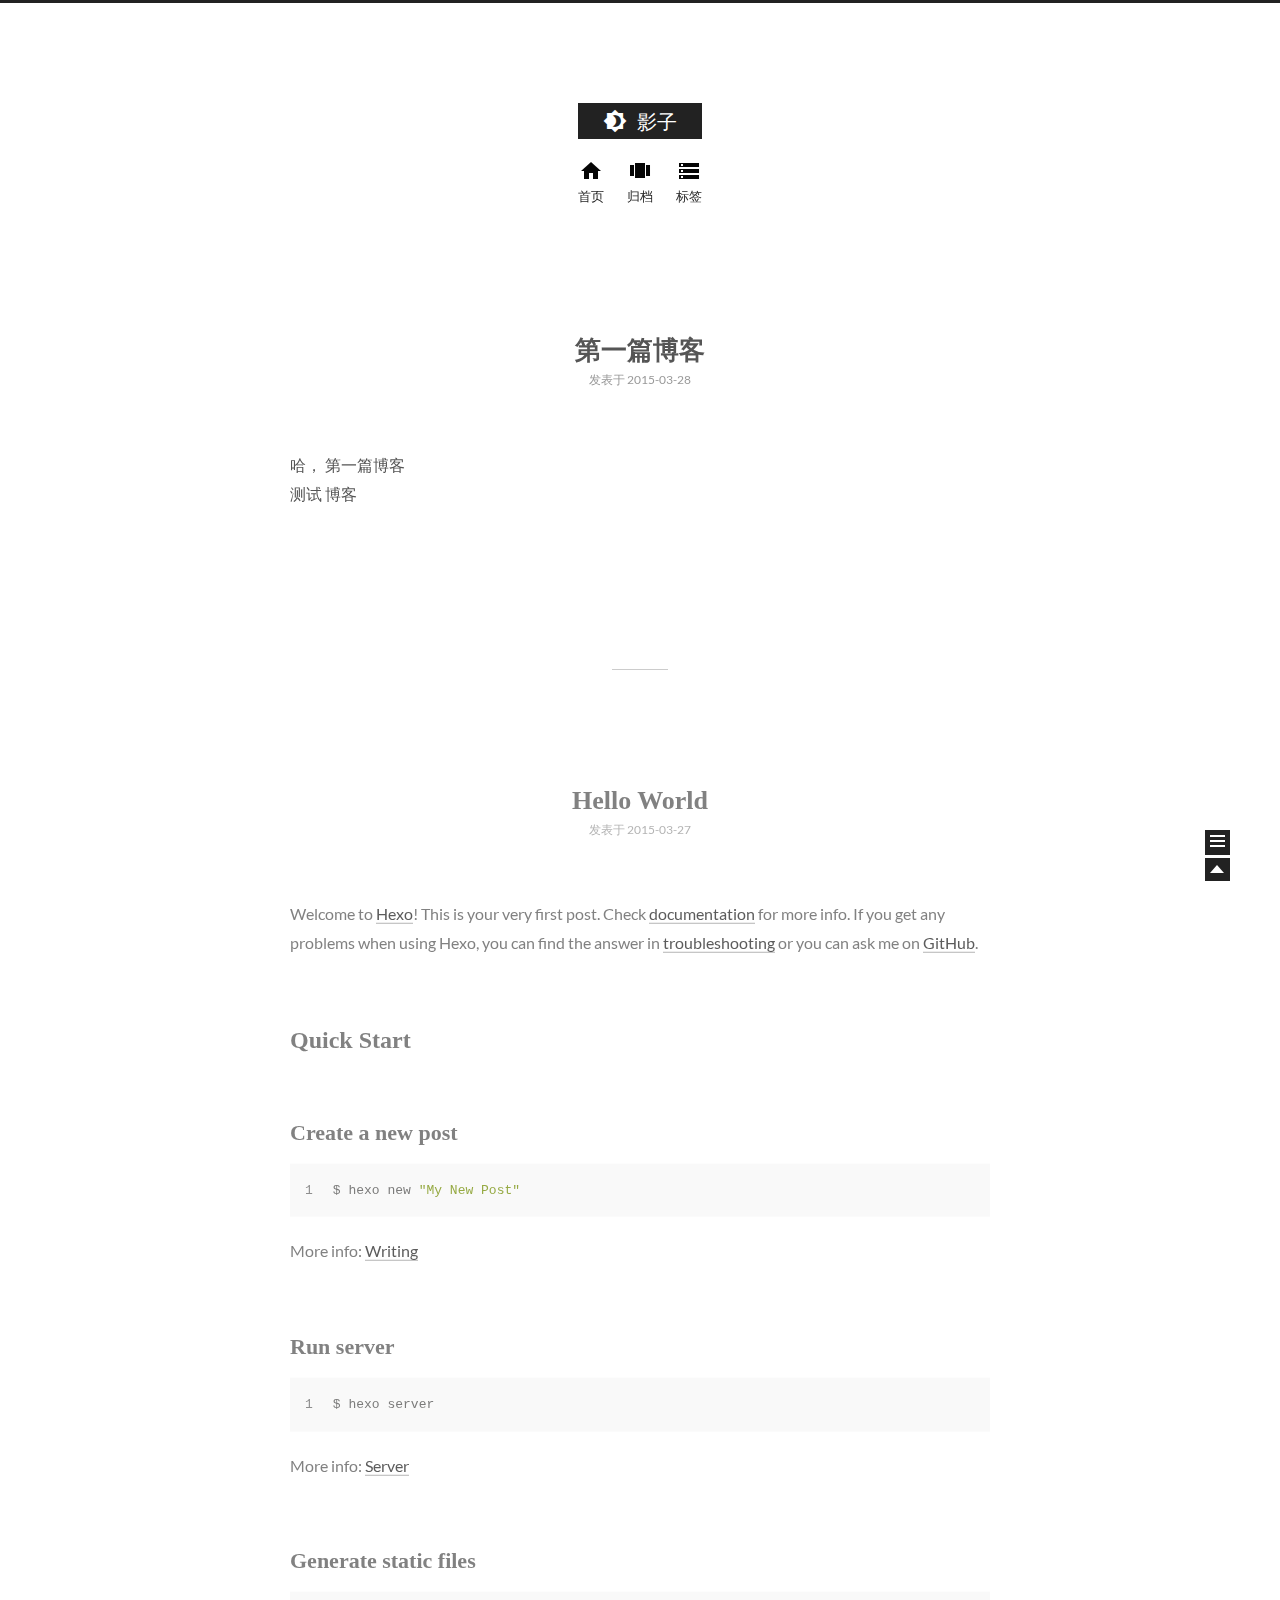
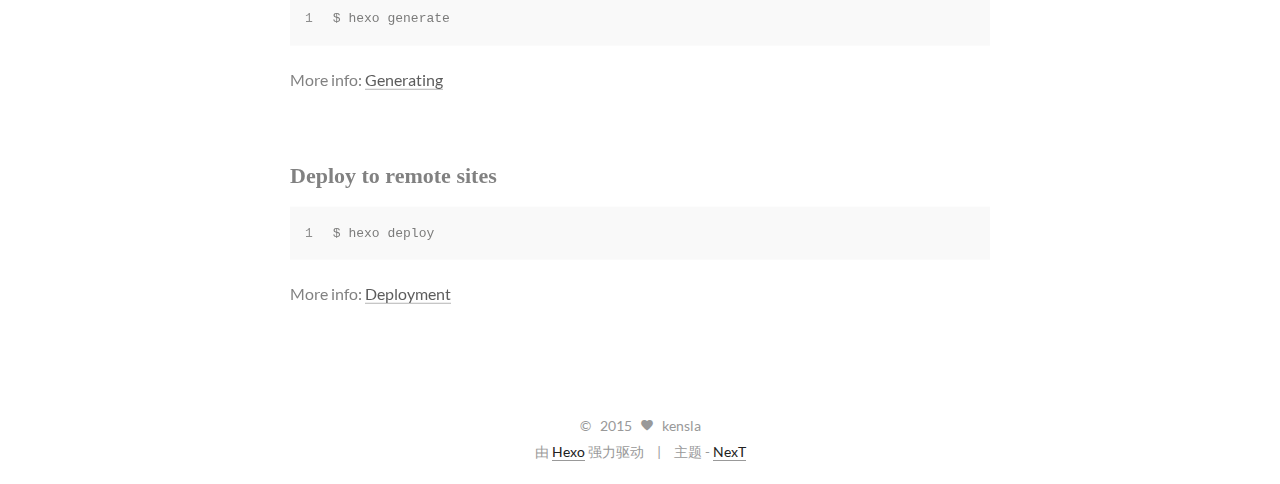
==== commit 4005354f: "Site updated: 2015-03-28 09:38:42" ====
--- a/index.html
+++ b/index.html
@@ -141,7 +141,7 @@
 
         
           
-            <p>哈， 第一篇博客</p>
+            <p>哈， 第一篇博客<br>测试 博客</p>
 
           
         
--- a/css/main.css
+++ b/css/main.css
@@ -1137,7 +1137,7 @@
   width: 4px;
   height: 4px;
   border-radius: 50%;
-  background: #5825e7;
+  background: #ff22d9;
 }
 .sidebar-nav {
   margin: 0;
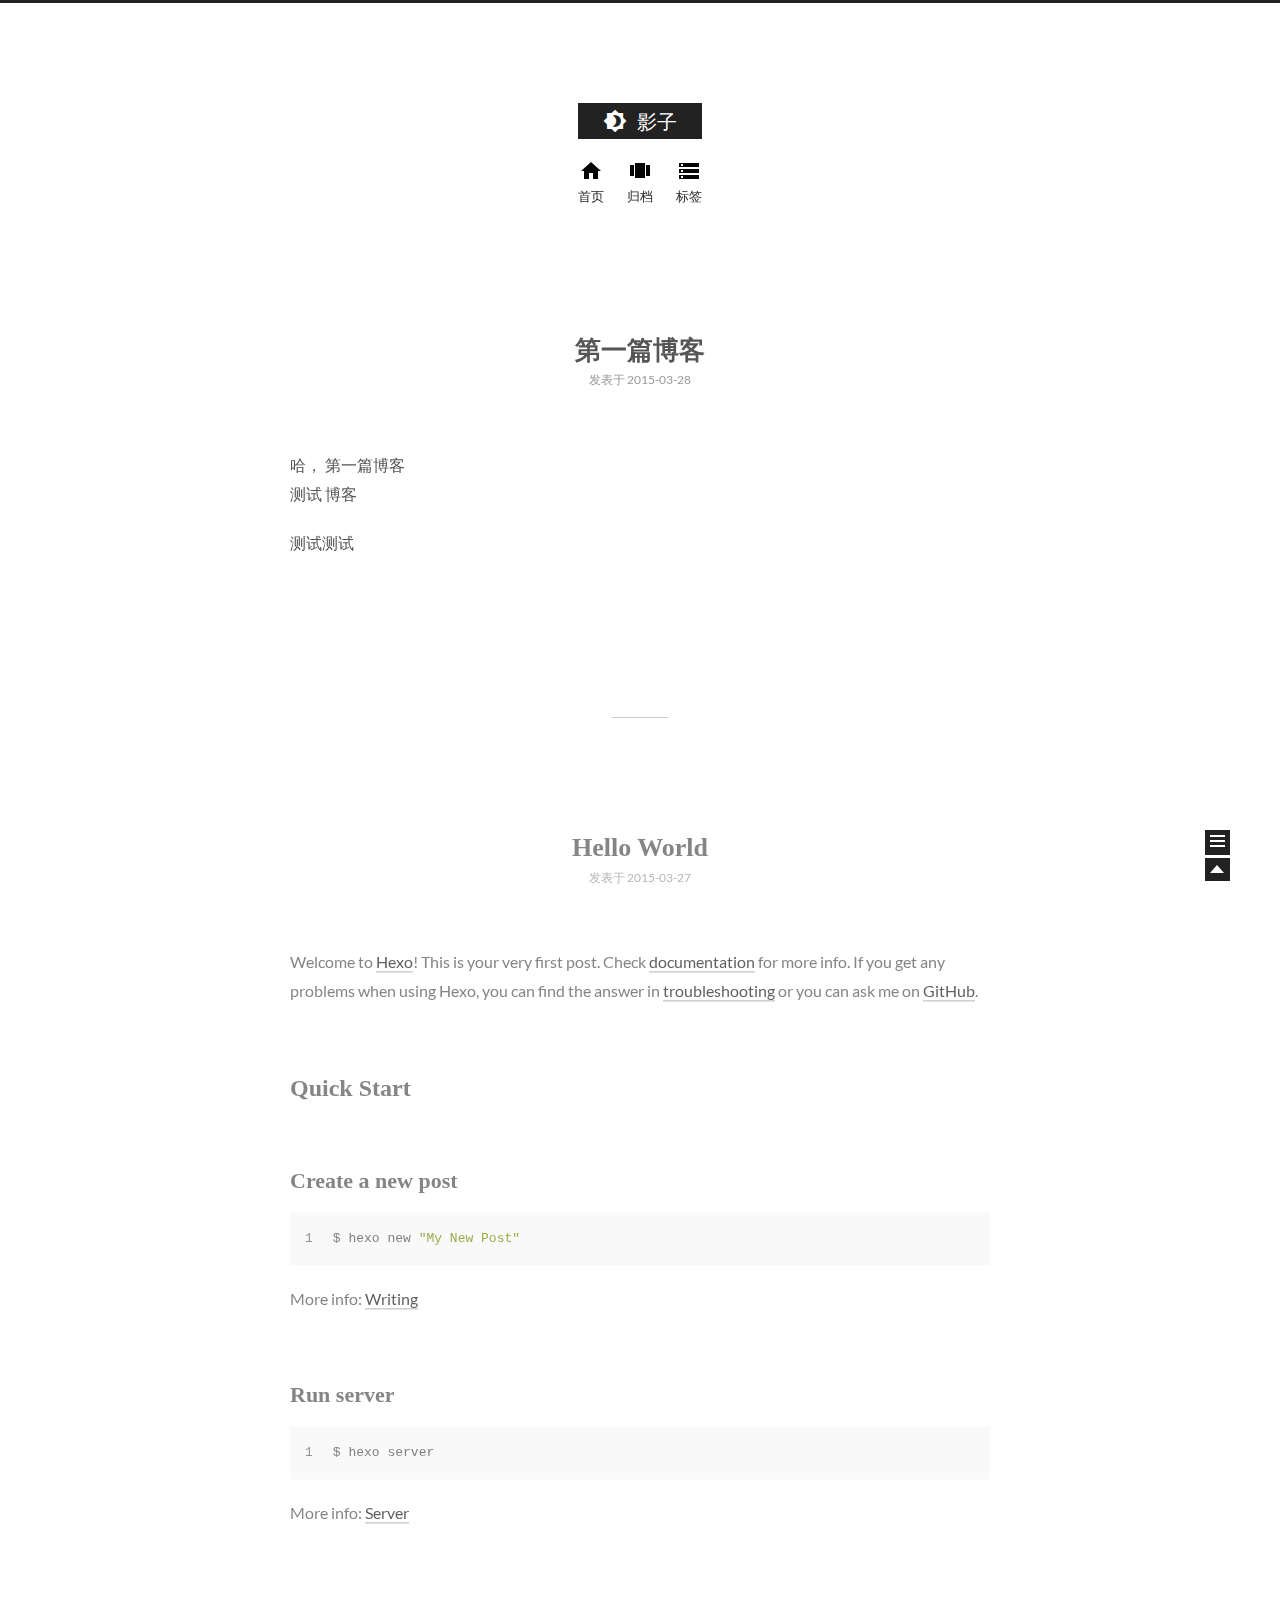
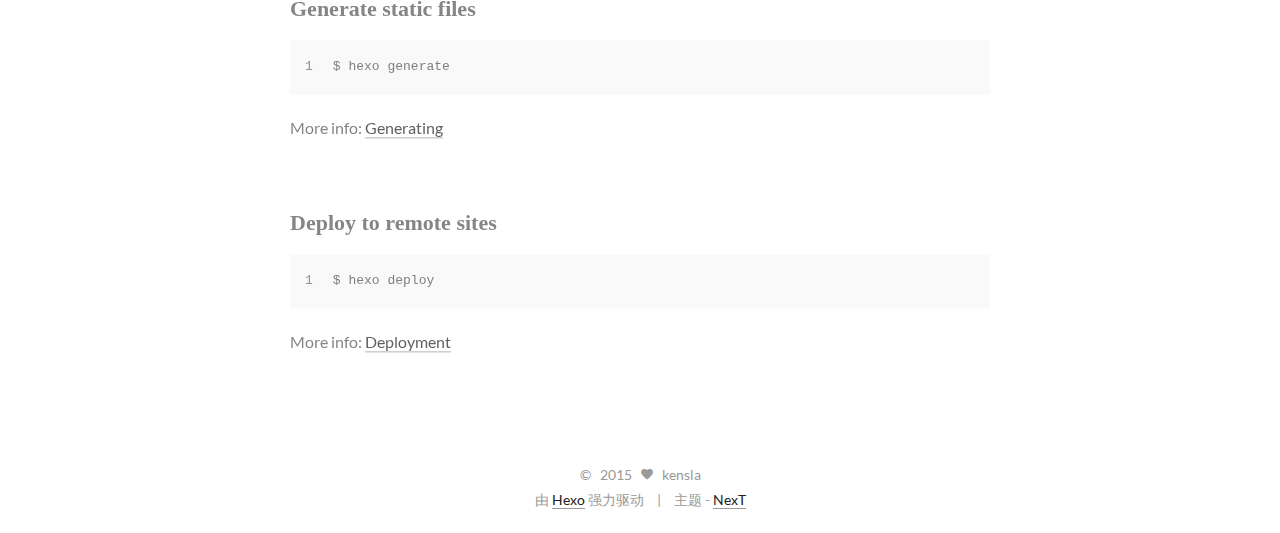
==== commit e53da97c: "Site updated: 2015-03-28 09:40:10" ====
--- a/index.html
+++ b/index.html
@@ -142,6 +142,7 @@
         
           
             <p>哈， 第一篇博客<br>测试 博客</p>
+<p>测试测试</p>
 
           
         
--- a/css/main.css
+++ b/css/main.css
@@ -1137,7 +1137,7 @@
   width: 4px;
   height: 4px;
   border-radius: 50%;
-  background: #ff22d9;
+  background: #0361ed;
 }
 .sidebar-nav {
   margin: 0;
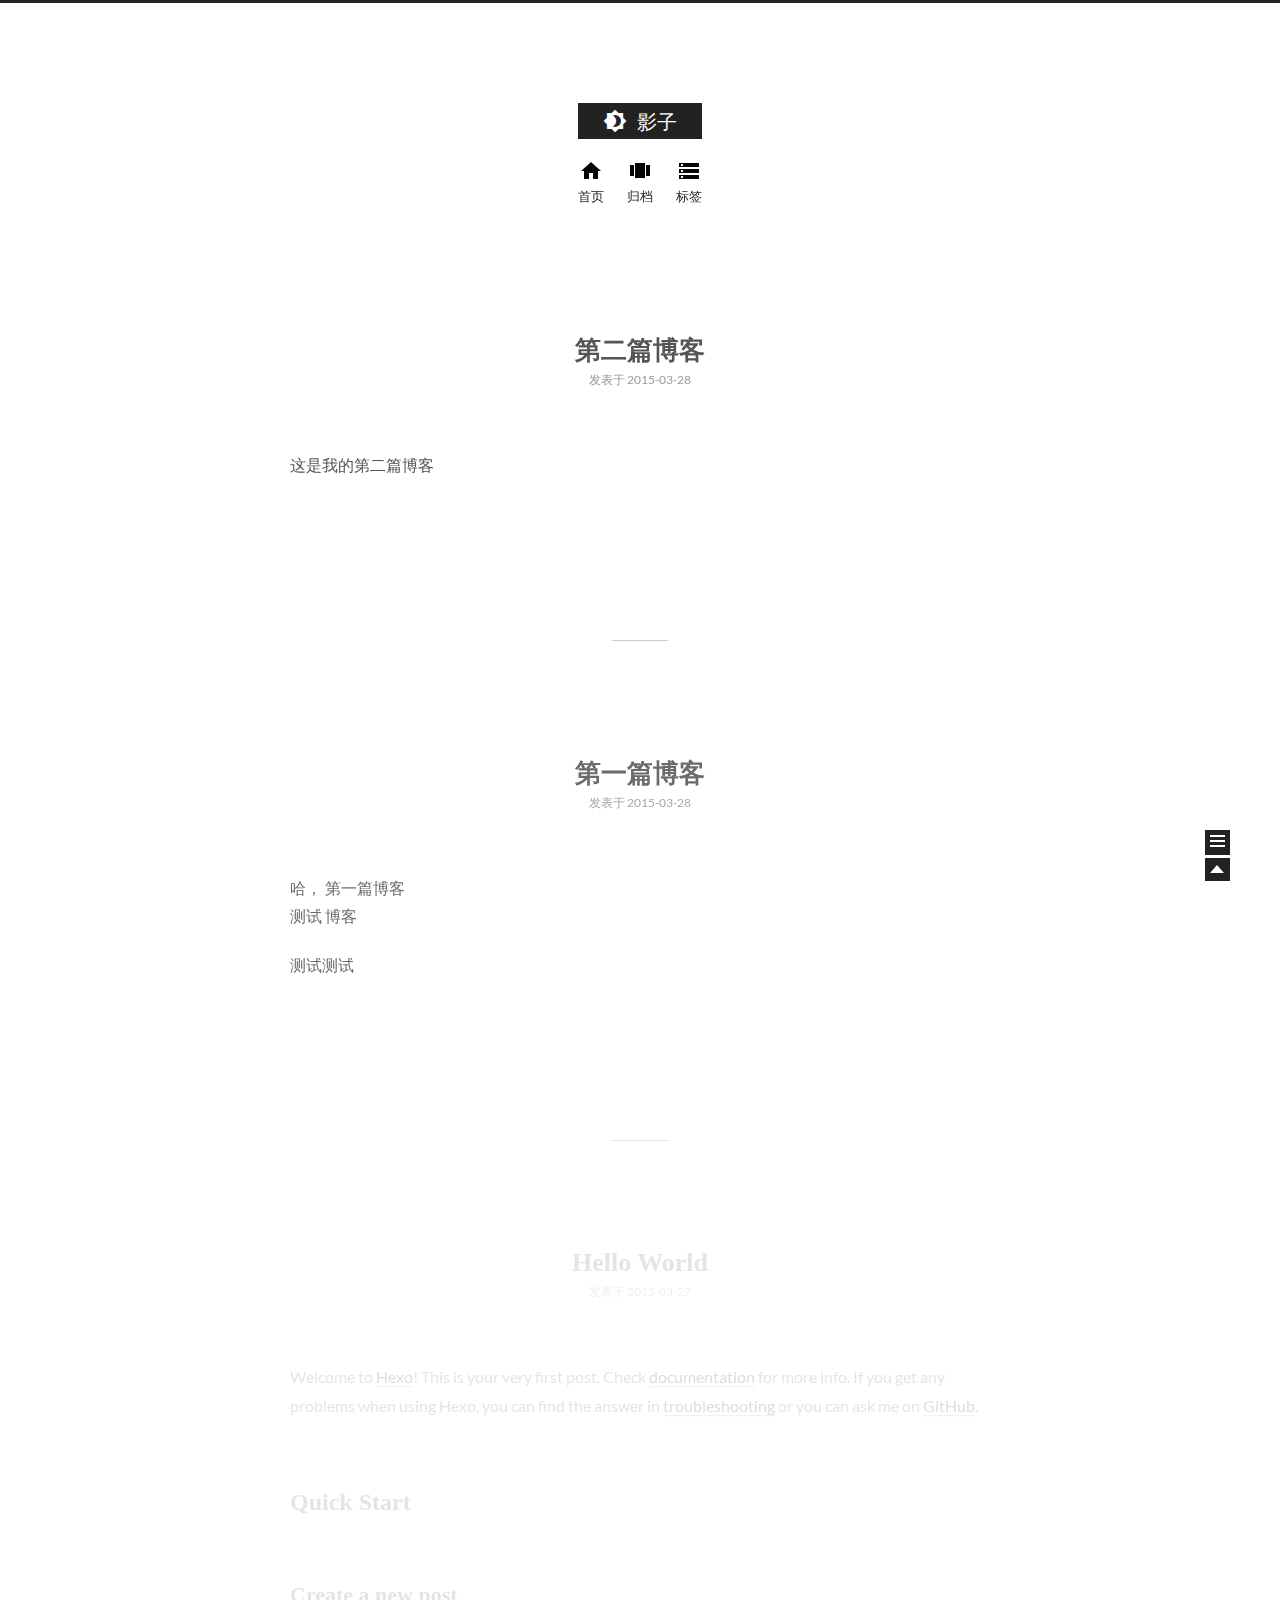
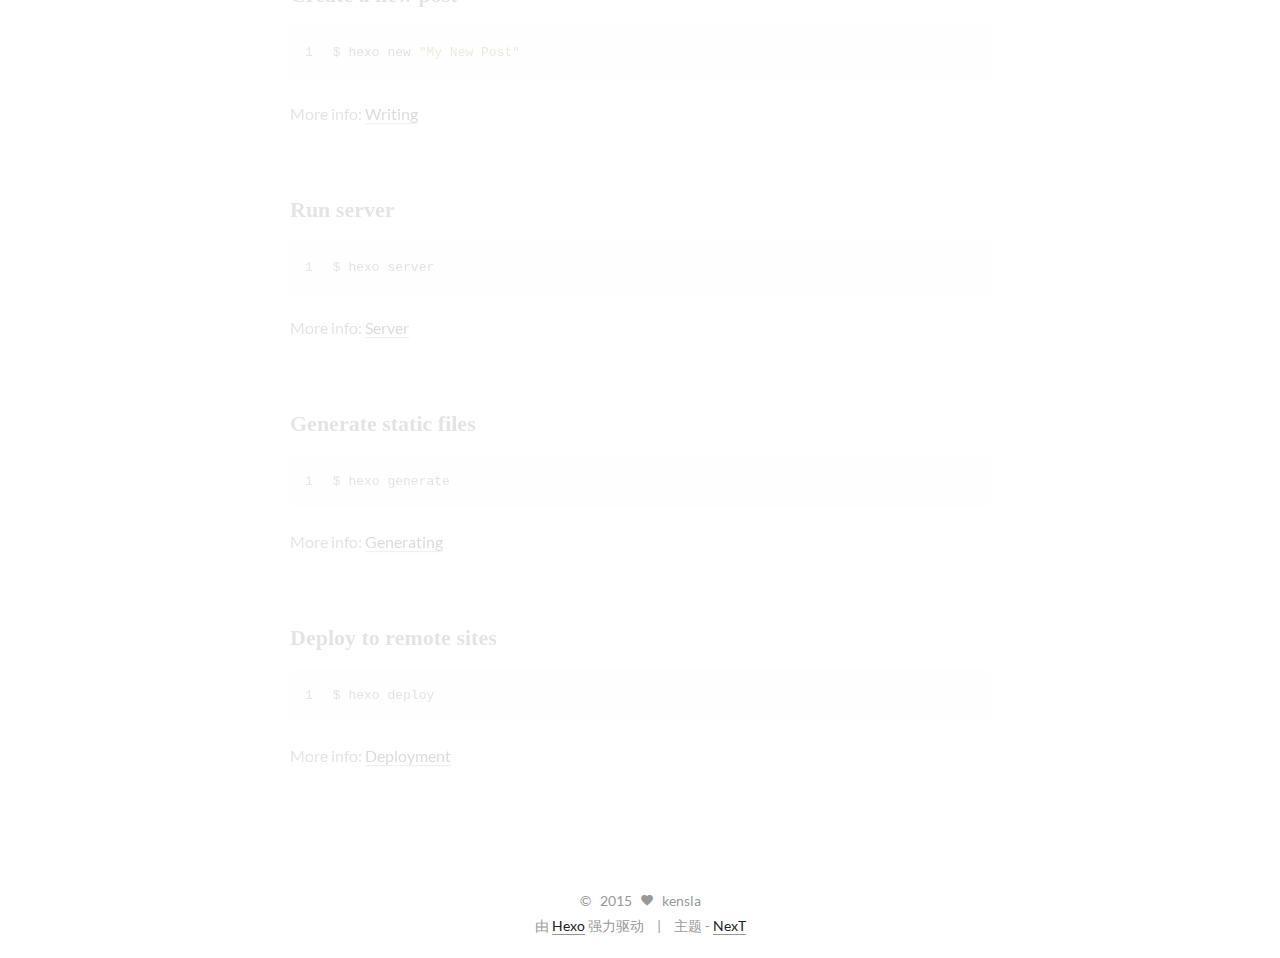
==== commit b256c5e7: "Site updated: 2015-03-28 09:45:48" ====
--- a/index.html
+++ b/index.html
@@ -108,6 +108,73 @@
           
           
             
+              <a class="post-title-link" href="/2015/03/28/第二篇博客/">
+                第二篇博客
+              </a>
+            
+          
+        </h1>
+      
+
+      <div class="post-meta">
+        <span class="post-time">
+          
+            发表于 2015-03-28
+          
+        </span>
+
+        
+          
+        
+
+        
+          
+        
+      </div>
+    </div>
+
+    
+      <div class="post-body">
+
+        
+        
+
+        
+          
+            <p>这是我的第二篇博客</p>
+
+          
+        
+      </div>
+    
+
+    
+      <div class="post-footer">
+        
+
+        
+
+        
+        
+          <div class="post-eof"></div>
+        
+      </div>
+    
+  </div>
+
+
+  
+    
+
+  <div class="post post-type-normal ">
+    <div class="post-header">
+
+      
+      
+        <h1 class="post-title">
+          
+          
+            
               <a class="post-title-link" href="/2015/03/28/第一篇博客/">
                 第一篇博客
               </a>
@@ -268,7 +335,7 @@
       <p class="site-description motion-element"></p>
       <div class="site-state motion-element">
         <div class="site-state-item site-state-posts">
-          <span class="site-state-item-count">2</span>
+          <span class="site-state-item-count">3</span>
           <span class="site-state-item-name">日志</span>
         </div>
         <div class="site-state-item site-state-tags">
--- a/css/main.css
+++ b/css/main.css
@@ -1137,7 +1137,7 @@
   width: 4px;
   height: 4px;
   border-radius: 50%;
-  background: #0361ed;
+  background: #6e9c37;
 }
 .sidebar-nav {
   margin: 0;
